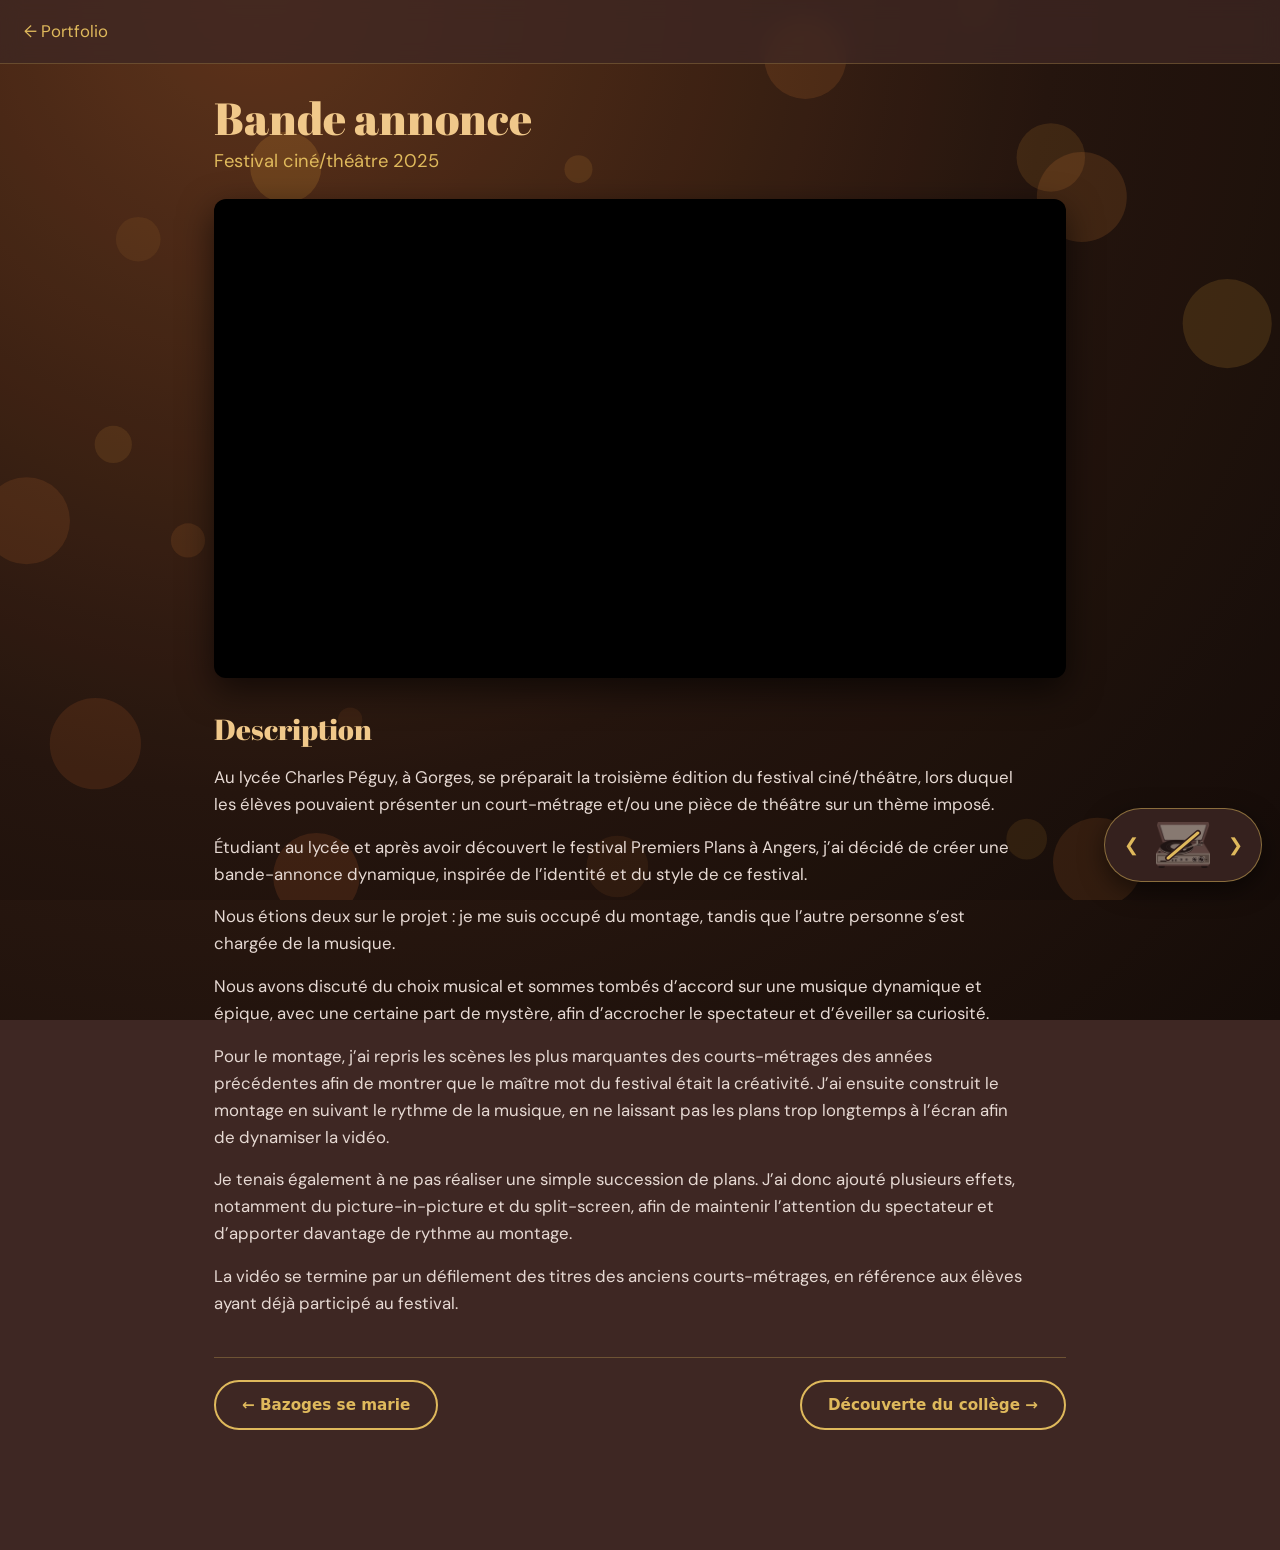
==== bande-annonce-festival.html @ 26b34345 "grosse maj" ====
<!DOCTYPE html>
<html lang="fr">
<head>
<meta charset="UTF-8">
<meta name="viewport" content="width=device-width, initial-scale=1">
<title>Bande annonce festival</title>
<meta name="description" content="Bande-annonce du festival ciné/théâtre 2025 du lycée Charles Péguy">
<script>try{document.documentElement.dataset.theme=parseInt(localStorage.getItem('currentTheme'))||0}catch(e){}</script>
<link rel="preconnect" href="https://fonts.googleapis.com"><link rel="preconnect" href="https://fonts.gstatic.com" crossorigin>
<link href="https://fonts.googleapis.com/css2?family=Abril+Fatface&family=DM+Sans:wght@400;700&family=Monoton&family=Space+Grotesk:wght@400;700&family=Comfortaa:wght@500;700&family=Nunito:wght@400;700&family=Cinzel+Decorative:wght@700&family=Cormorant+Garamond:wght@500;600&family=Fredoka:wght@400;600&family=Playfair+Display:ital,wght@1,600&family=Lora:wght@400;600&family=Anton&family=Barlow:wght@400;600&display=swap" rel="stylesheet">
<link rel="stylesheet" href="style.css">
</head>
<body>
<header class="topbar"><a class="back" href="index.html">&larr; Portfolio</a></header>
<main class="project">
<h1>Bande annonce</h1><p class="sub">Festival ciné/théâtre 2025</p>
<div class="player-box"><iframe src="https://player.vimeo.com/video/1224391317?badge=0&amp;autopause=0&amp;player_id=0&amp;app_id=58479" title="Bande annonce du festival" allow="autoplay; fullscreen" allowfullscreen loading="lazy"></iframe></div>
<div class="desc"><h2>Description</h2>
<p>Au lycée Charles Péguy, à Gorges, se préparait la troisième édition du festival ciné/théâtre, lors duquel les élèves pouvaient présenter un court-métrage et/ou une pièce de théâtre sur un thème imposé.</p>
<p>Étudiant au lycée et après avoir découvert le festival Premiers Plans à Angers, j’ai décidé de créer une bande-annonce dynamique, inspirée de l’identité et du style de ce festival.</p>
<p>Nous étions deux sur le projet : je me suis occupé du montage, tandis que l’autre personne s’est chargée de la musique.</p>
<p>Nous avons discuté du choix musical et sommes tombés d’accord sur une musique dynamique et épique, avec une certaine part de mystère, afin d’accrocher le spectateur et d’éveiller sa curiosité.</p>
<p>Pour le montage, j’ai repris les scènes les plus marquantes des courts-métrages des années précédentes afin de montrer que le maître mot du festival était la créativité. J’ai ensuite construit le montage en suivant le rythme de la musique, en ne laissant pas les plans trop longtemps à l’écran afin de dynamiser la vidéo.</p>
<p>Je tenais également à ne pas réaliser une simple succession de plans. J’ai donc ajouté plusieurs effets, notamment du picture-in-picture et du split-screen, afin de maintenir l’attention du spectateur et d’apporter davantage de rythme au montage.</p>
<p>La vidéo se termine par un défilement des titres des anciens courts-métrages, en référence aux élèves ayant déjà participé au festival.</p></div>
<nav class="next" aria-label="Autres projets"><a class="btn" href="retour-en-image-evenement.html">&larr; Bazoges se marie</a><a class="btn" href="decouverte-du-college.html">Découverte du collège &rarr;</a></nav>
</main>
<script src="theme.js" defer></script>
</body>
</html>
---- style.css ----
/* ===== Thèmes : chaque ambiance = un jeu de variables ===== */
:root{--bg:#3e2723;--img:url(fonds/fond-cafe.png);--ink:#e6d9d3;--title:#f0c88a;--accent:#dfb95c;
--fb:system-ui,sans-serif;--ft:'Bebas Neue',sans-serif;--fs:1;--ts:1.15;--py:0px}
html[data-theme="1"]{--bg:#2b003e;--img:url(fonds/fond-neon.png);--ink:#fff27a;--title:#ff4fa3;--accent:#ff4fa3;--fb:'Comic Relief',system-ui;--ft:'Comic Relief',system-ui;--ts:1}
html[data-theme="2"]{--bg:#1a1a3a;--img:url(fonds/fond-nuage.png);--ink:#ff8cc6;--title:#c38af0;--accent:#c38af0;--fb:'Caacupe One',sans-serif;--ft:'Caacupe One',sans-serif;--fs:1.1;--ts:1.1}
html[data-theme="3"]{--bg:#313e2a;--img:url(fonds/fond-epic.png);--ink:#efead0;--title:#d2a74c;--accent:#d2a74c;--fb:'Playfair Display',serif;--ft:'Modern Antiqua',serif;--ts:1}
html[data-theme="4"]{--bg:#1f4a49;--img:url(fonds/fond-enfant.png);--ink:#f3dc9b;--title:#ff9272;--accent:#ff9272;--fb:'Playpen Sans',cursive;--ft:'Edu NSW ACT Foundation',cursive;--ts:1.1}
html[data-theme="5"]{--bg:#573d28;--img:url(fonds/fond-classic.png);--ink:#e3dcc6;--title:#d9b98a;--accent:#d9b98a;--fb:'Charm',cursive;--ft:'Petit Formal Script',cursive;--fs:1.2;--ts:1.1}
html[data-theme="6"]{--bg:#1a3465;--img:url(fonds/fond-sport.png);--ink:#efebd6;--title:#ff5a42;--accent:#ff5a42;--fb:'Bilbo',cursive;--ft:'Kaushan Script',cursive;--fs:1.5;--ts:1.2}

*{margin:0;padding:0;box-sizing:border-box}
html{scroll-behavior:smooth;scroll-padding-top:80px;background:var(--bg);transition:background-color .5s}
html::before{content:"";position:fixed;inset:-120px 0;z-index:-1;background:var(--img) center/cover no-repeat;
background-color:var(--bg);background-blend-mode:soft-light;transform:translate3d(0,var(--py),0);transition:opacity .3s}
html::after{content:"";position:fixed;inset:0;z-index:-1;background:rgba(0,0,0,.3);pointer-events:none}
html.swap::before{opacity:0}
body{font-family:var(--fb);font-size:calc(1.05rem*var(--fs));line-height:1.6;color:var(--ink);min-height:100vh;padding-bottom:90px;transition:color .5s}
h1,h2,h3,.nav a{font-family:var(--ft);font-weight:400;color:var(--title)}
a{color:inherit}
:focus-visible{outline:3px solid var(--accent);outline-offset:3px;border-radius:6px}
.panel{background:color-mix(in srgb,var(--bg) 62%,transparent);backdrop-filter:blur(6px);-webkit-backdrop-filter:blur(6px);
border:1px solid color-mix(in srgb,var(--accent) 30%,transparent);border-radius:14px}

/* ===== Barre de navigation ===== */
.topbar{position:sticky;top:0;z-index:50;display:flex;gap:8px 28px;align-items:center;padding:12px 24px;
background:color-mix(in srgb,var(--bg) 78%,transparent);backdrop-filter:blur(10px);-webkit-backdrop-filter:blur(10px);
border-bottom:1px solid color-mix(in srgb,var(--accent) 25%,transparent)}
.nav{display:flex;gap:6px 26px;overflow-x:auto;scrollbar-width:none}
.nav a{text-decoration:none;font-size:calc(1.35rem*var(--ts));text-transform:uppercase;letter-spacing:1px;white-space:nowrap;
padding:4px 0;border-bottom:2px solid transparent;transition:border-color .25s,color .25s}
.nav a:hover,.nav a.on{border-color:var(--accent);color:var(--accent)}
.back{font-family:var(--fb);text-decoration:none;color:var(--accent);padding:6px 0}
.back:hover{text-decoration:underline}

/* ===== Accueil ===== */
.hero{max-width:1100px;margin:0 auto;padding:36px 24px 20px;text-align:center}
.hero img{width:min(760px,100%);height:auto;transition:opacity .25s}
.hero img.fade{opacity:0}
.tagline{font-family:var(--ft);font-size:calc(1.8rem*var(--ts));color:var(--title);margin:4px 0 22px}
.cta{display:flex;gap:14px;justify-content:center;flex-wrap:wrap}
.btn{display:inline-block;padding:11px 26px;border:2px solid var(--accent);border-radius:30px;color:var(--accent);
text-decoration:none;font-weight:700;font-family:system-ui,sans-serif;font-size:.95rem;transition:background .25s,color .25s,transform .25s}
.btn:hover{background:var(--accent);color:#111;transform:translateY(-2px)}
.btn.solid{background:var(--accent);color:#111}
.btn.solid:hover{filter:brightness(1.1)}
main{max-width:1200px;margin:0 auto;padding:30px 24px}
section{margin-bottom:72px}
section>h2{font-size:calc(2.4rem*var(--ts));margin-bottom:24px;padding-left:16px;border-left:4px solid var(--accent);line-height:1.1}
.grid{display:grid;grid-template-columns:repeat(auto-fit,minmax(min(100%,300px),1fr));gap:26px}
.card{display:block;text-decoration:none;overflow:hidden;transition:transform .3s,box-shadow .3s,border-color .3s}
.card:hover,.card:focus-visible{transform:translateY(-5px);box-shadow:0 14px 30px rgba(0,0,0,.45);border-color:var(--accent)}
.thumb{aspect-ratio:16/10;overflow:hidden;background:#000}
.thumb video,.thumb img{width:100%;height:100%;object-fit:cover;object-position:center 25%;display:block;transition:transform .6s}
.card:hover .thumb img,.card:hover .thumb video{transform:scale(1.06)}
.info{padding:16px 20px 20px}
.info h3{font-size:calc(1.5rem*var(--ts));line-height:1.2;margin-bottom:2px}
.info p{font-size:.92rem;opacity:.85}

/* ===== Logiciels (défilement continu, pause au survol) ===== */
.marquee{overflow:hidden;padding:26px 0;mask-image:linear-gradient(90deg,transparent,#000 8%,#000 92%,transparent);-webkit-mask-image:linear-gradient(90deg,transparent,#000 8%,#000 92%,transparent)}
.track{display:flex;width:max-content;animation:slide 40s linear infinite}
.marquee:hover .track,.marquee:focus-within .track{animation-play-state:paused}
.app{width:90px;margin:0 28px;display:flex;flex-direction:column;align-items:center;flex-shrink:0}
.app img{width:64px;height:64px;object-fit:contain;transition:transform .3s}
.app:hover img{transform:scale(1.18)}
.app span{margin-top:10px;font:700 .8rem system-ui,sans-serif;color:var(--accent);white-space:nowrap}
@keyframes slide{to{transform:translateX(-50%)}}
@media (prefers-reduced-motion:reduce){.track{animation:none;flex-wrap:wrap;width:auto;justify-content:center}.marquee{mask-image:none;-webkit-mask-image:none}.app[aria-hidden]{display:none}html{scroll-behavior:auto}}

/* ===== Contact ===== */
.contact{max-width:900px;margin:0 auto;padding:32px;display:grid;grid-template-columns:1fr 1fr;gap:40px;align-items:center}
.contact h2{font-size:2rem;margin-bottom:12px;border:0;padding:0}
.contact p{margin-bottom:8px}
.contact a:not(.btn){text-decoration:none;border-bottom:1px solid transparent}
.contact a:not(.btn):hover{color:var(--accent);border-color:var(--accent)}

/* ===== Pages projet ===== */
.project{max-width:900px;margin:0 auto;padding:30px 24px}
.project h1{font-size:calc(2.8rem*var(--ts));line-height:1.1;margin-bottom:4px}
.sub{font-size:1.15rem;color:var(--accent);margin-bottom:22px}
.player-box{aspect-ratio:16/9;background:#000;border-radius:12px;overflow:hidden;box-shadow:0 12px 34px rgba(0,0,0,.6);margin:18px 0 28px}
.player-box iframe{width:100%;height:100%;border:0}
.carousel{display:flex;align-items:center;gap:14px}
.carousel .player-box{flex:1;margin:18px 0}
.arrow{flex:none;width:46px;height:46px;border-radius:50%;border:2px solid var(--accent);background:none;color:var(--accent);font-size:1.4rem;cursor:pointer;transition:background .25s,color .25s}
.arrow:hover{background:var(--accent);color:#111}
.portrait{display:grid;grid-template-columns:1fr minmax(240px,340px);gap:48px;align-items:start;max-width:1000px}
.portrait .player-box{aspect-ratio:9/16;margin:0}
.desc p{margin-bottom:16px;max-width:68ch}
.desc h2{font-size:1.8rem;margin:10px 0 12px}
.next{display:flex;justify-content:space-between;gap:16px;flex-wrap:wrap;margin-top:40px;padding-top:22px;border-top:1px solid color-mix(in srgb,var(--accent) 30%,transparent)}
@media(max-width:800px){.portrait{grid-template-columns:1fr}.portrait .player-box{order:-1;max-width:320px;margin:0 auto}.contact{grid-template-columns:1fr;text-align:center}}

/* ===== Galeries ===== */
.g-hero{text-align:center;padding:10px 0 30px}
.g-hero .cover{width:100%;max-height:62vh;object-fit:cover;display:block;margin-bottom:26px}
.g-hero small{letter-spacing:3px;opacity:.8;display:block;margin-bottom:8px}
.g-hero h1{font-size:calc(2.6rem*var(--ts));letter-spacing:2px}
.masonry{column-count:3;column-gap:14px;max-width:1400px;margin:0 auto;padding:0 24px 50px}
.ph{display:block;width:100%;margin-bottom:14px;padding:0;border:0;background:#111;border-radius:6px;overflow:hidden;cursor:zoom-in;break-inside:avoid}
.ph img{width:100%;height:auto;display:block;transition:transform .4s,filter .4s}
.ph:hover img{transform:scale(1.03);filter:brightness(1.08)}
@media(max-width:900px){.masonry{column-count:2}}
@media(max-width:560px){.masonry{column-count:1;padding:0 14px 40px}}

/* ===== Visionneuse ===== */
.lb{position:fixed;inset:0;z-index:2000;background:rgba(0,0,0,.94);display:none;align-items:center;justify-content:center;touch-action:pan-y}
.lb.on{display:flex}
.lb img{max-width:92vw;max-height:88vh;border-radius:4px;transition:opacity .2s}
.lb button{position:absolute;background:rgba(255,255,255,.08);border:0;color:#fff;cursor:pointer;border-radius:50%;width:48px;height:48px;font-size:1.5rem;transition:background .2s}
.lb button:hover{background:rgba(255,255,255,.22)}
.lb .x{top:16px;right:16px}.lb .p{left:14px;top:50%}.lb .n{right:14px;top:50%}
.lb .c{position:absolute;bottom:14px;left:0;right:0;text-align:center;font:.9rem system-ui;color:#ccc}

/* ===== Lecteur d'ambiance ===== */
#player{position:fixed;z-index:1500;right:18px;bottom:18px;display:flex;align-items:center;gap:4px;padding:6px 8px;border-radius:40px;
background:color-mix(in srgb,var(--bg) 85%,#000);border:1px solid color-mix(in srgb,var(--accent) 50%,transparent);box-shadow:0 8px 24px rgba(0,0,0,.5)}
#player button{background:none;border:0;color:var(--accent);cursor:pointer;font-size:1.15rem;width:36px;height:36px;border-radius:50%;display:grid;place-items:center}
#player button:hover{background:rgba(255,255,255,.12)}
#player .ic{width:50px;height:50px;padding:0;transition:transform .25s}
#player .ic img{width:46px;height:46px;object-fit:contain}
#player.playing .ic{animation:bob 1.6s ease-in-out infinite}
@keyframes bob{50%{transform:translateY(-3px) rotate(-4deg)}}
#player .nm{font:700 .8rem system-ui;color:var(--ink);min-width:78px;text-align:center}
@media(max-width:600px){#player{right:50%;transform:translateX(50%);bottom:12px}.topbar{padding:10px 14px}.hero{padding-top:16px}#player .nm{min-width:64px}}
@media (prefers-reduced-motion:reduce){#player.playing .ic{animation:none}}

/* ===== V2 : fonds dégradés + canvas animé, nouvelles polices, accueil plein écran ===== */
:root{--img:radial-gradient(ellipse at 20% 10%,#6b3a1e,#2a1810 55%,#150c08);--fb:'DM Sans',sans-serif;--ft:'Abril Fatface',serif;--fs:1;--ts:1}
html[data-theme="1"]{--img:linear-gradient(#12002a,#3b0764 55%,#7a1456);--fb:'Space Grotesk',sans-serif;--ft:'Monoton',cursive;--fs:1;--ts:.8}
html[data-theme="2"]{--img:radial-gradient(at 30% 20%,#3b2a7a,#1a1a3a 60%,#0f1030);--fb:'Nunito',sans-serif;--ft:'Comfortaa',cursive;--fs:1.05;--ts:.95}
html[data-theme="3"]{--img:radial-gradient(at 50% 100%,#6b2a10,#2a2a1e 45%,#10150f);--fb:'Cormorant Garamond',serif;--ft:'Cinzel Decorative',serif;--fs:1.2;--ts:.85}
html[data-theme="4"]{--img:linear-gradient(160deg,#2a8f8a,#1f4a49 60%,#17383a);--fb:'Fredoka',sans-serif;--ft:'Fredoka',sans-serif;--fs:1.05;--ts:1.05}
html[data-theme="5"]{--img:radial-gradient(at 50% 0,#7a5535,#573d28 50%,#2e1f14);--fb:'Lora',serif;--ft:'Playfair Display',serif;--fs:1;--ts:1}
html[data-theme="6"]{--img:linear-gradient(135deg,#1f4a9a,#1a3465 50%,#0d1c3a);--fb:'Barlow',sans-serif;--ft:'Anton',sans-serif;--fs:1.05;--ts:1}
html[data-theme="5"] h1,html[data-theme="5"] h2,html[data-theme="5"] h3{font-style:italic}
html[data-theme="6"] h1,html[data-theme="6"] h2,html[data-theme="6"] h3,html[data-theme="6"] .nav a{letter-spacing:2px;text-transform:uppercase}
html::before{background-blend-mode:normal}
html::after{background:rgba(0,0,0,.12)}
#fx{position:fixed;inset:0;z-index:-1;width:100%;height:100%;pointer-events:none}
#player .nm{display:none}
#player .ic{width:60px;height:60px}#player .ic img{width:54px;height:54px}
.hero{position:relative;max-width:none;min-height:calc(100svh - 58px);display:flex;flex-direction:column;align-items:center;justify-content:center;padding:20px 24px 80px}
.hero img{width:auto;max-width:min(1300px,94vw);max-height:68svh;object-fit:contain;filter:drop-shadow(0 20px 40px rgba(0,0,0,.45));transition:opacity .25s,transform .15s}
.tagline{font-size:calc(2rem*var(--ts));margin:10px 0 24px;text-align:center}
.down{position:absolute;bottom:22px;left:50%;margin-left:-22px;width:44px;height:44px;border:2px solid var(--accent);border-radius:50%;display:grid;place-items:center;color:var(--accent);text-decoration:none;animation:hop 1.8s ease-in-out infinite}
.down:hover{background:var(--accent);color:#111}
@keyframes hop{50%{transform:translateY(9px)}}
.vf{position:absolute;inset:16px;pointer-events:none;background:
linear-gradient(var(--accent),var(--accent)) 0 0/30px 2px,linear-gradient(var(--accent),var(--accent)) 0 0/2px 30px,
linear-gradient(var(--accent),var(--accent)) 100% 0/30px 2px,linear-gradient(var(--accent),var(--accent)) 100% 0/2px 30px,
linear-gradient(var(--accent),var(--accent)) 0 100%/30px 2px,linear-gradient(var(--accent),var(--accent)) 0 100%/2px 30px,
linear-gradient(var(--accent),var(--accent)) 100% 100%/30px 2px,linear-gradient(var(--accent),var(--accent)) 100% 100%/2px 30px;background-repeat:no-repeat;opacity:.7}
.rec{position:absolute;top:30px;left:34px;font:700 .85rem ui-monospace,monospace;letter-spacing:1px;color:var(--ink);display:flex;gap:8px;align-items:center}
.rec i{width:11px;height:11px;border-radius:50%;background:#ff3030;animation:blink 1.2s steps(2) infinite}
@keyframes blink{50%{opacity:0}}
.card{transform-style:preserve-3d;will-change:transform}
@media(prefers-reduced-motion:reduce){.down,.rec i{animation:none}}

/* ===== V3 : icône musique : barrée et atténuée quand la musique est coupée ===== */
#player .ic{position:relative}
#player .ic img{transition:opacity .3s,filter .3s}
#player:not(.playing) .ic img{opacity:.45;filter:grayscale(.7)}
#player .ic::after{content:"";position:absolute;left:9px;right:9px;top:50%;height:3px;margin-top:-1px;border-radius:2px;background:var(--accent);
box-shadow:0 0 0 1.5px color-mix(in srgb,var(--bg) 85%,#000);transform:rotate(-40deg) scaleX(0);transition:transform .25s}
#player:not(.playing) .ic::after{transform:rotate(-40deg) scaleX(1)}
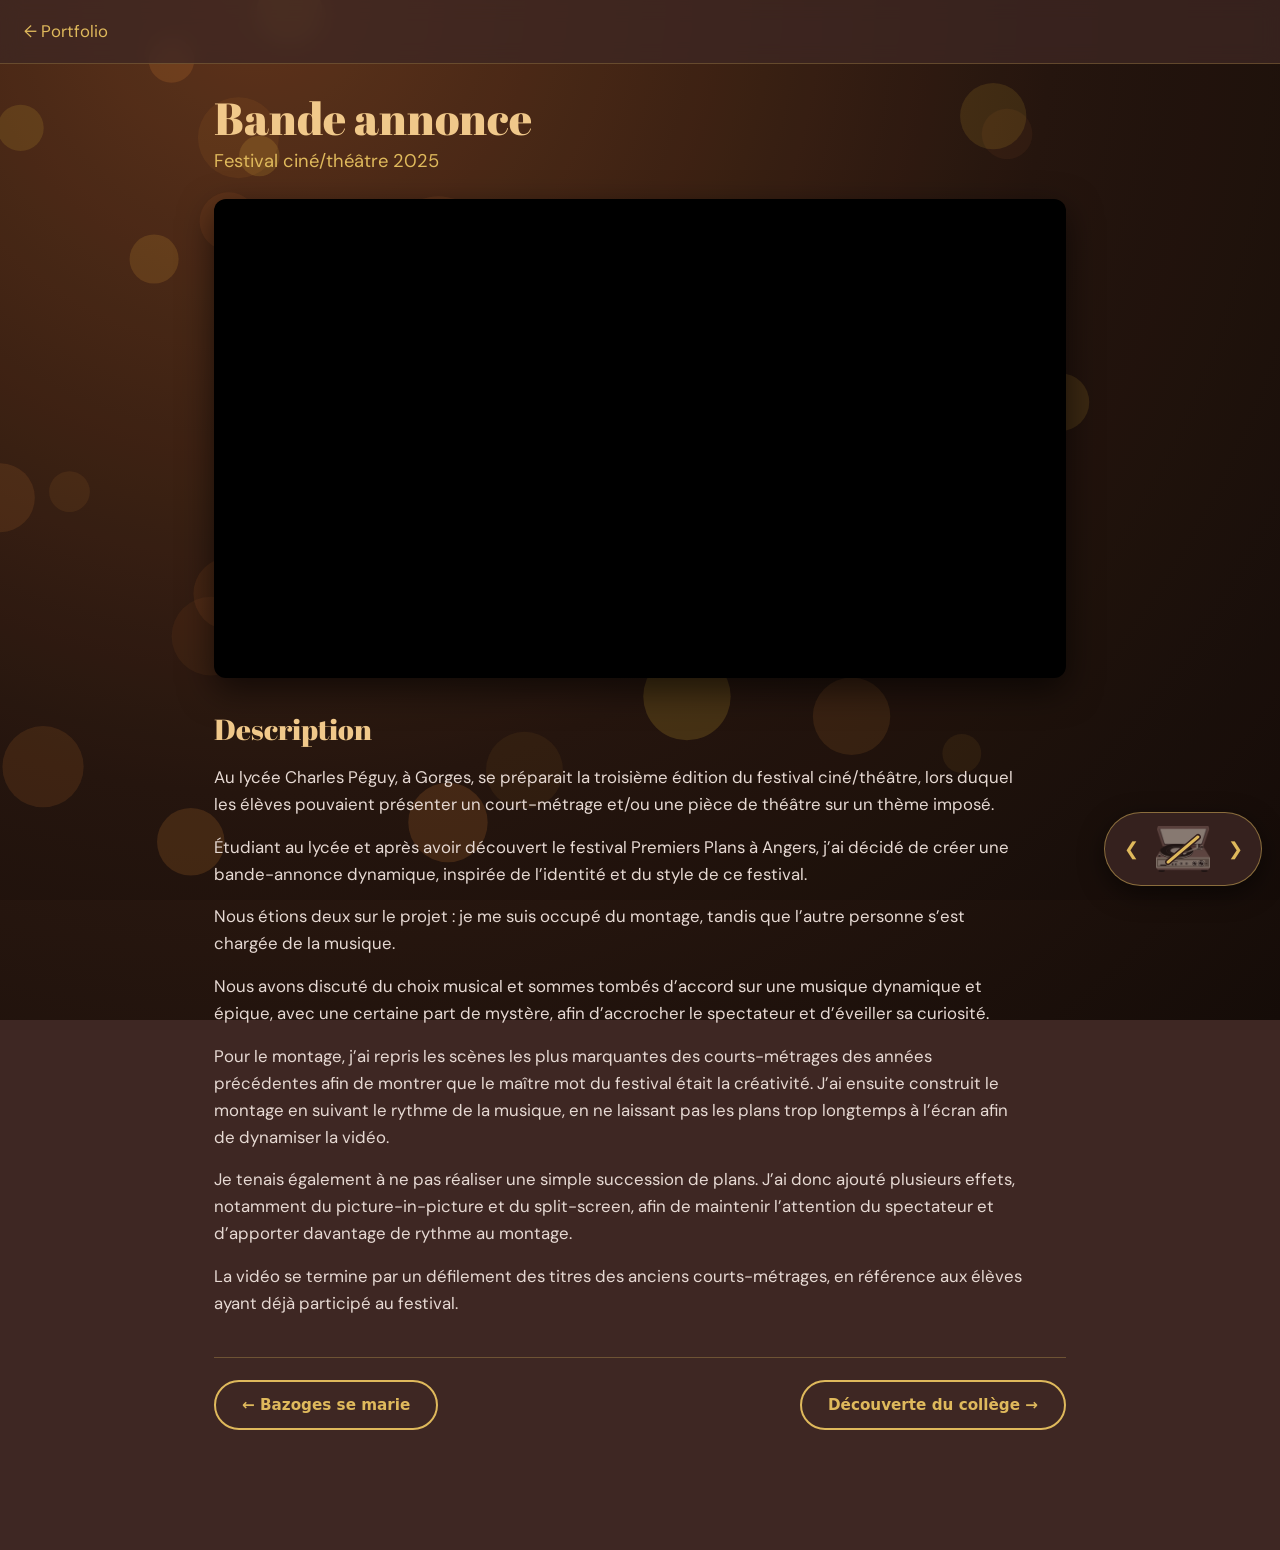
==== commit 7b5db8df: "Add files via upload" ====
--- a/bande-annonce-festival.html
+++ b/bande-annonce-festival.html
@@ -2,7 +2,8 @@
 <html lang="fr">
 <head>
 <meta charset="UTF-8">
-<meta name="viewport" content="width=device-width, initial-scale=1">
+<meta name="viewport" content="width=device-width, initial-scale=1, viewport-fit=cover">
+<meta name="theme-color" content="#1c120d">
 <title>Bande annonce festival</title>
 <meta name="description" content="Bande-annonce du festival ciné/théâtre 2025 du lycée Charles Péguy">
 <script>try{document.documentElement.dataset.theme=parseInt(localStorage.getItem('currentTheme'))||0}catch(e){}</script>
--- a/style.css
+++ b/style.css
@@ -164,3 +164,40 @@
 #player .ic::after{content:"";position:absolute;left:9px;right:9px;top:50%;height:3px;margin-top:-1px;border-radius:2px;background:var(--accent);
 box-shadow:0 0 0 1.5px color-mix(in srgb,var(--bg) 85%,#000);transform:rotate(-40deg) scaleX(0);transition:transform .25s}
 #player:not(.playing) .ic::after{transform:rotate(-40deg) scaleX(1)}
+
+/* ===== V4 : mobile ===== */
+html{-webkit-text-size-adjust:100%;-webkit-tap-highlight-color:transparent}
+.topbar{padding-top:max(12px,env(safe-area-inset-top))}
+#player{bottom:calc(14px + env(safe-area-inset-bottom))}
+@media(hover:none){
+  .card:hover,.card:focus-visible{transform:none;box-shadow:none}
+  .card:hover .thumb img,.card:hover .thumb video,.ph:hover img,.app:hover img{transform:none;filter:none}
+  .btn:hover{transform:none}
+}
+@media(max-width:700px){
+  body{padding-bottom:100px}
+  .topbar{padding-left:14px;padding-right:14px;justify-content:center}
+  .nav{gap:4px 20px}.nav a{font-size:calc(1.15rem*var(--ts));padding:10px 0}
+  .back{padding:10px 0}
+  .hero{padding:8px 12px 84px;min-height:calc(100svh - 56px)}
+  .hero img{max-width:100vw;max-height:60svh}
+  .tagline{font-size:calc(1.4rem*var(--ts));margin:6px 0 18px}
+  .cta{flex-direction:column;width:100%;max-width:290px}.btn{text-align:center;padding:13px 22px}
+  main{padding:20px 16px}section{margin-bottom:52px}
+  section>h2{font-size:calc(1.8rem*var(--ts));margin-bottom:18px}
+  .grid{gap:18px}
+  .info{padding:14px 16px 16px}.info h3{font-size:calc(1.3rem*var(--ts))}
+  .app{margin:0 20px}
+  .contact{padding:24px 18px;gap:28px}
+  .project{padding:20px 16px}.project h1{font-size:calc(2rem*var(--ts))}
+  .carousel{flex-wrap:wrap;justify-content:center;gap:12px 18px}
+  .carousel .player-box{flex-basis:100%;order:-1;margin:12px 0 0}
+  .arrow{width:52px;height:52px}
+  .masonry{column-count:2;column-gap:8px;padding:0 10px 36px}.ph{margin-bottom:8px;border-radius:4px}
+  .g-hero .cover{max-height:42svh}.g-hero h1{font-size:calc(2rem*var(--ts))}
+  .next{flex-direction:column}.next .btn{text-align:center}
+  .lb img{max-width:100vw;max-height:80svh}
+  .lb .p,.lb .n{top:auto;bottom:12px;width:44px;height:44px}.lb .c{bottom:24px}
+  #player{padding:4px 6px}#player button{width:40px;height:40px}#player .ic{width:54px;height:54px}#player .ic img{width:48px;height:48px}
+}
+@media(max-height:480px) and (orientation:landscape){.hero img{max-height:52svh}.hero{padding-bottom:70px}.tagline{margin:2px 0 8px}.down{bottom:10px}}
